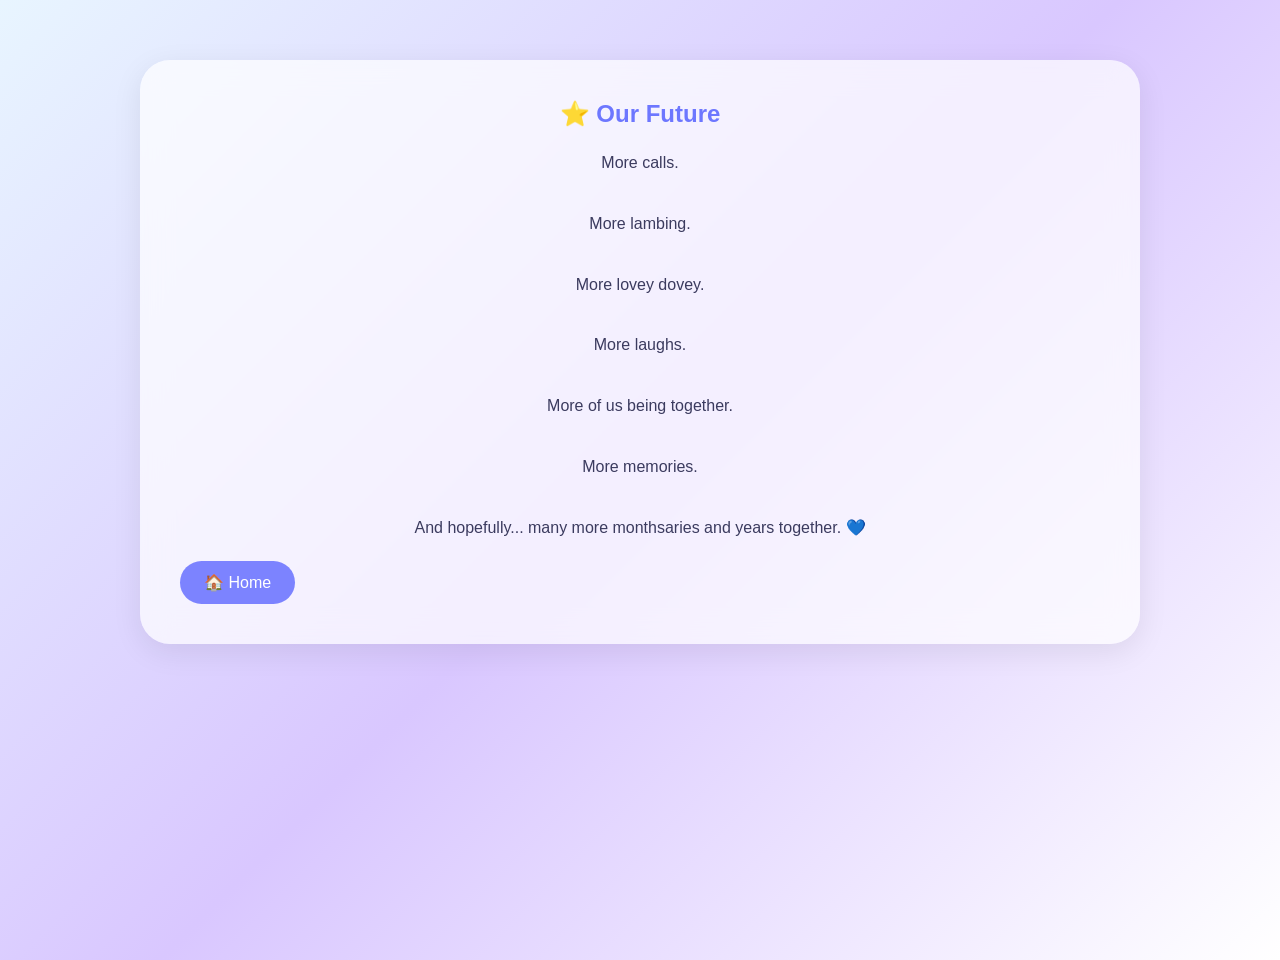
==== future.html @ 81b57b69 "Create future.html" ====
<!DOCTYPE html>
<html>
<head>
<title>Our Future</title>
<link rel="stylesheet" href="style.css">
</head>
<body>

<section class="section">

<h2>⭐ Our Future</h2>

<p>
More calls.<br><br>

More lambing.<br><br>

More lovey dovey.<br><br>

More laughs.<br><br>

More of us being together.<br><br>

More memories.<br><br>

And hopefully...
many more monthsaries and years together. 💙
</p>

<br>

<a href="index.html" class="back-btn">🏠 Home</a>

</section>

</body>
</html>
---- style.css ----
*{
margin:0;
padding:0;
box-sizing:border-box;
font-family:'Poppins',sans-serif;
}

body{
background:linear-gradient(135deg,#e8f5ff,#d9c7ff,#ffffff);
overflow-x:hidden;
min-height:100vh;
color:#3b3b5f;
}

/* Floating Hearts */

.hearts{
position:fixed;
width:100%;
height:100%;
pointer-events:none;
overflow:hidden;
z-index:0;
}

.heart{
position:absolute;
font-size:20px;
animation:float 10s linear infinite;
opacity:.7;
}

@keyframes float{
0%{
transform:translateY(100vh);
opacity:0;
}
10%{
opacity:1;
}
100%{
transform:translateY(-120px);
opacity:0;
}
}

/* Hero */

.hero{
padding:100px 20px;
text-align:center;
position:relative;
z-index:2;
}

.hero h1{
font-size:4rem;
color:#6f7cff;
text-shadow:0 0 20px rgba(111,124,255,.4);
}

.hero h2{
margin-top:10px;
font-weight:400;
font-size:1.2rem;
color:#7a6fff;
}

.hero p{
max-width:700px;
margin:20px auto;
line-height:1.8;
}

.cinna{
font-size:80px;
margin-bottom:15px;
animation:bounce 2s infinite;
}

@keyframes bounce{
50%{
transform:translateY(-10px);
}
}

/* Icon Menu */

.menu{
display:grid;
grid-template-columns:repeat(auto-fit,minmax(220px,1fr));
gap:25px;
padding:40px;
max-width:1200px;
margin:auto;
position:relative;
z-index:2;
}

.card{
background:rgba(255,255,255,.65);
backdrop-filter:blur(12px);
border-radius:25px;
padding:30px;
text-align:center;
transition:.4s;
cursor:pointer;
box-shadow:0 8px 25px rgba(0,0,0,.08);
}

.card:hover{
transform:translateY(-10px) scale(1.03);
}

.card .icon{
font-size:50px;
margin-bottom:15px;
}

.card h3{
margin-bottom:10px;
color:#6672ff;
}

/* Sections */

.section{
max-width:1000px;
margin:60px auto;
padding:40px;
background:rgba(255,255,255,.7);
backdrop-filter:blur(15px);
border-radius:30px;
box-shadow:0 8px 30px rgba(0,0,0,.08);
position:relative;
z-index:2;
}

.section h2{
text-align:center;
margin-bottom:20px;
color:#6d77ff;
}

.section p{
line-height:1.9;
text-align:center;
}

/* Gallery */

.gallery{
display:grid;
grid-template-columns:repeat(auto-fit,minmax(200px,1fr));
gap:20px;
margin-top:25px;
}

.photo{
height:220px;
border-radius:20px;
background:linear-gradient(135deg,#cfe8ff,#ddd0ff);
display:flex;
justify-content:center;
align-items:center;
font-size:18px;
color:#555;
}

/* Music Button */

.music-btn{
position:fixed;
bottom:20px;
right:20px;
border:none;
background:#7c83ff;
color:white;
padding:15px 20px;
border-radius:50px;
cursor:pointer;
font-size:18px;
box-shadow:0 5px 15px rgba(0,0,0,.2);
z-index:999;
}

footer{
text-align:center;
padding:40px;
color:#666;
}

.card{
text-decoration:none;
color:inherit;
display:block;
}

.back-btn{
display:inline-block;
padding:12px 24px;
background:#7c83ff;
color:white;
text-decoration:none;
border-radius:30px;
}

.back-btn:hover{
opacity:.9;
}

.photo img{
width:100%;
height:100%;
object-fit:cover;
border-radius:20px;
}
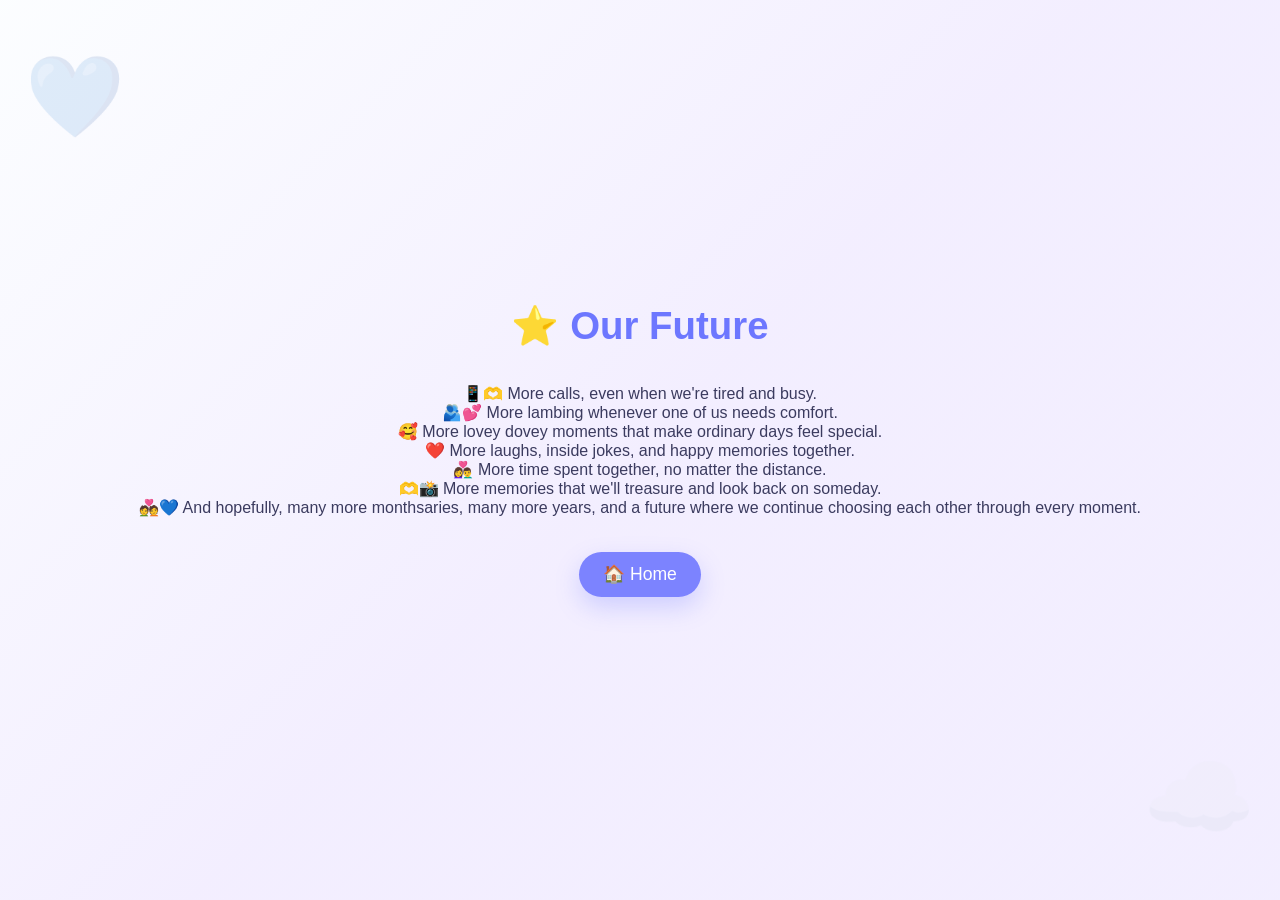
==== commit ef30cef4: "Update future.html" ====
--- a/future.html
+++ b/future.html
@@ -8,30 +8,25 @@
 
 <section class="section">
 
+<div class="future-card">
+
+
 <h2>⭐ Our Future</h2>
 
-<p>
-More calls.<br><br>
+<div class="future-item">📱🫶 More calls, even when we're tired and busy.</div>
 
-More lambing.<br><br>
+<div class="future-item">🫂💕 More lambing whenever one of us needs comfort.</div>
 
-More lovey dovey.<br><br>
+<div class="future-item">🥰 More lovey dovey moments that make ordinary days feel special.</div>
 
-More laughs.<br><br>
+<div class="future-item">❤️ More laughs, inside jokes, and happy memories together.</div>
 
-More of us being together.<br><br>
+<div class="future-item">👩‍❤️‍👨 More time spent together, no matter the distance.</div>
 
-More memories.<br><br>
+<div class="future-item">🫶📸 More memories that we'll treasure and look back on someday.</div>
 
-And hopefully...
-many more monthsaries and years together. 💙
-</p>
-
-<br>
+<div class="future-item special">
+💑💙 And hopefully, many more monthsaries, many more years, and a future where we continue choosing each other through every moment.
+</div>
 
 <a href="index.html" class="back-btn">🏠 Home</a>
-
-</section>
-
-</body>
-</html>
--- a/style.css
+++ b/style.css
@@ -124,27 +124,97 @@
 
 /* Sections */
 
+html, body{
+width:100%;
+height:100%;
+margin:0;
+padding:0;
+}
+
 .section{
-max-width:1000px;
-margin:60px auto;
-padding:40px;
-background:rgba(255,255,255,.7);
-backdrop-filter:blur(15px);
-border-radius:30px;
-box-shadow:0 8px 30px rgba(0,0,0,.08);
+width:100%;
+min-height:100vh;
+padding:40px 25px;
+
+display:flex;
+flex-direction:column;
+justify-content:center;
+align-items:center;
+
+text-align:center;
+
+background:linear-gradient(
+135deg,
+rgba(255,255,255,.85),
+rgba(240,235,255,.85)
+);
+
 position:relative;
+overflow:hidden;
 z-index:2;
 }
 
+/* Cute decorations */
+
+.section::before{
+content:"💙";
+position:absolute;
+top:50px;
+left:25px;
+font-size:80px;
+opacity:.12;
+}
+
+.section::after{
+content:"☁️";
+position:absolute;
+bottom:50px;
+right:25px;
+font-size:90px;
+opacity:.12;
+}
+
+/* Title */
+
 .section h2{
-text-align:center;
-margin-bottom:20px;
+font-size:2.4rem;
+margin-bottom:35px;
 color:#6d77ff;
 }
 
+/* Text */
+
 .section p{
-line-height:1.9;
-text-align:center;
+font-size:1.3rem;
+line-height:2.2;
+max-width:850px;
+}
+
+/* Home button */
+
+.back-btn{
+display:inline-block;
+margin-top:35px;
+padding:16px 35px;
+font-size:1.1rem;
+
+background:linear-gradient(
+135deg,
+#7c83ff,
+#9b8cff
+);
+
+color:white;
+text-decoration:none;
+border-radius:50px;
+
+box-shadow:0 10px 25px rgba(124,131,255,.3);
+
+transition:.3s;
+}
+
+.back-btn:hover{
+transform:translateY(-3px);
 }
 
 /* Gallery */
@@ -215,3 +285,97 @@
 object-fit:cover;
 border-radius:20px;
 }
+
+/* Mobile */
+
+@media(max-width:768px){
+
+.hero h1{
+font-size:2.8rem;
+}
+
+.section h2{
+font-size:2rem;
+}
+
+.section p{
+font-size:1.15rem;
+line-height:2;
+}
+
+.menu{
+padding:20px;
+}
+
+.card{
+padding:25px;
+}
+
+}
+
+.love-item{
+width:min(700px,90%);
+padding:18px;
+margin:12px 0;
+
+background:rgba(255,255,255,.7);
+backdrop-filter:blur(10px);
+
+border-radius:20px;
+
+font-size:1.15rem;
+
+box-shadow:0 5px 15px rgba(0,0,0,.05);
+
+transition:.3s;
+}
+
+.love-item:hover{
+transform:scale(1.02);
+}
+
+.letter-card{
+max-width:900px;
+width:95%;
+
+background:rgba(255,255,255,.75);
+backdrop-filter:blur(15px);
+
+padding:40px 30px;
+
+border-radius:30px;
+
+box-shadow:0 10px 30px rgba(0,0,0,.08);
+}
+
+.letter-text{
+font-size:1.25rem;
+line-height:2;
+
+margin-bottom:25px;
+
+text-align:center;
+}
+
+.letter-card h2{
+font-size:2.5rem;
+margin-bottom:35px;
+color:#6f7cff;
+}
+
+@media(max-width:768px){
+
+.letter-card{
+padding:30px 20px;
+}
+
+.letter-card h2{
+font-size:2rem;
+}
+
+.letter-text{
+font-size:1.1rem;
+line-height:1.9;
+}
+
+}
